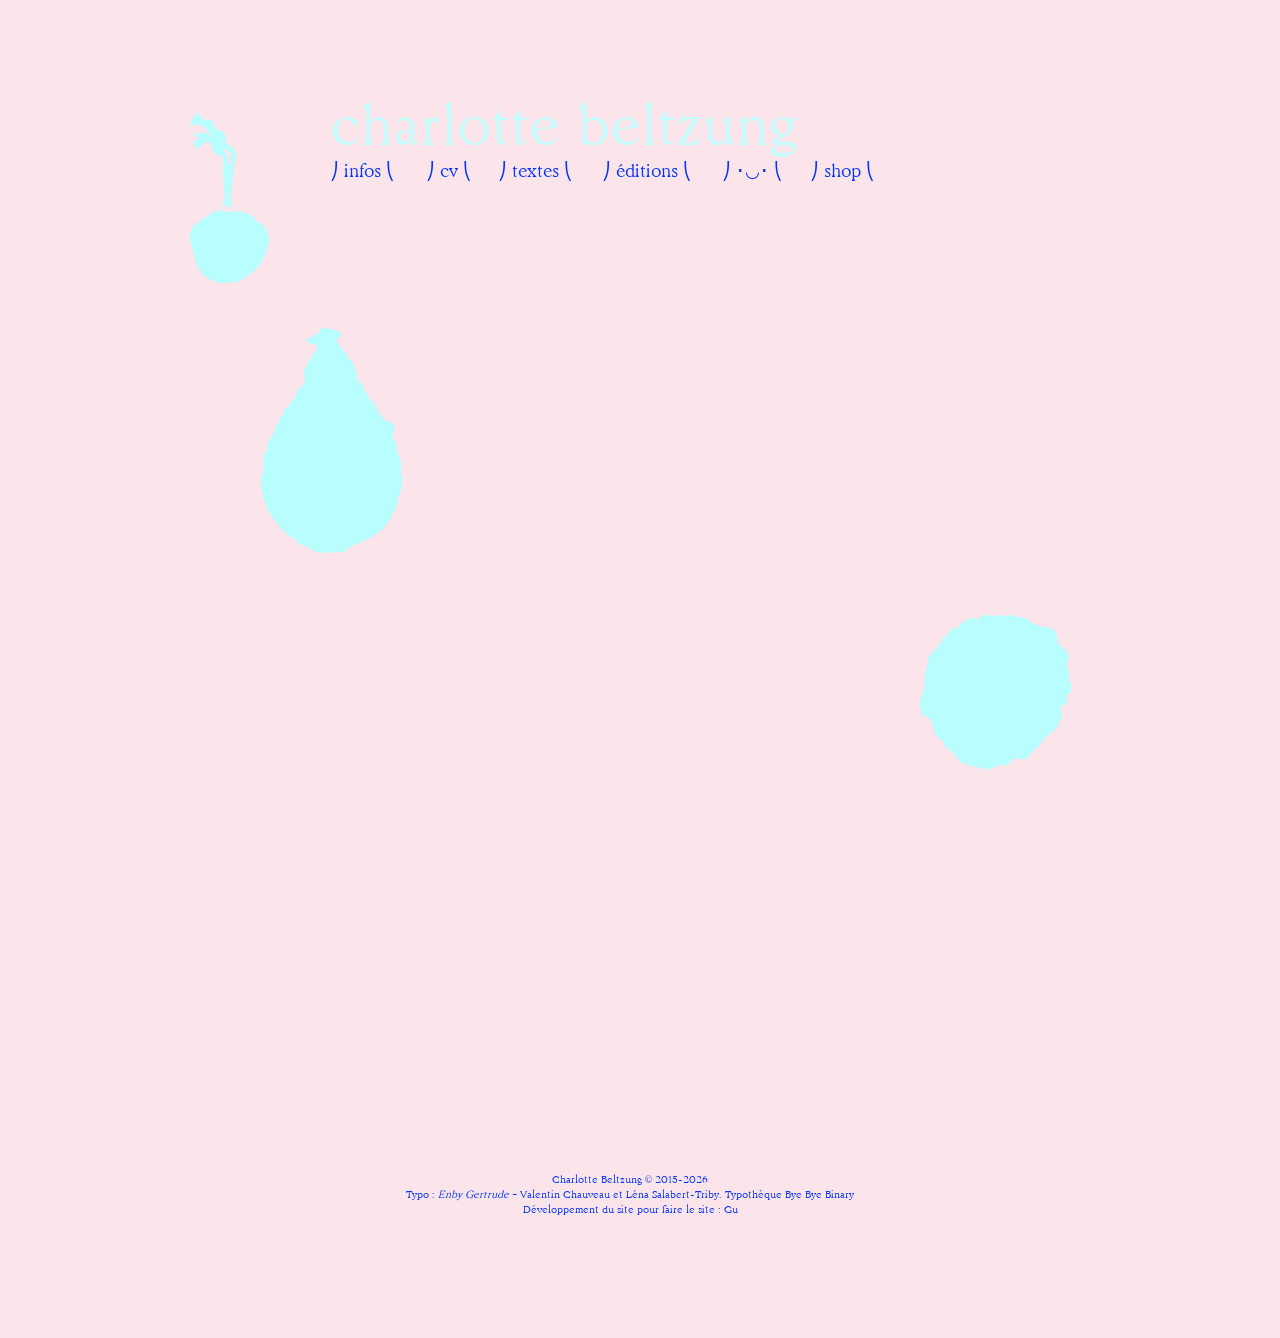
==== index.html @ 89a866c4 "Build static site" ====
<!DOCTYPE html>
<html lang="en">
<head>
  <meta charset="UTF-8">
  <meta name="viewport" content="width=device-width, initial-scale=1.0">
  <title>Home | My Site</title>
  <link rel="stylesheet" href="/styles.css">
  <style>
    #item-b92b303e-89dc-4830-81f2-93cc3a06e44d {
      left: 856px;
      top: 176px;
      width: 168px;
      font-family: Enby Gertrude roman;
      font-size: 50px;
      font-weight: 400;
      line-height: 1.50;
      text-align: left;
    }
    #item-344501e2-637c-48f3-b51e-4da12197b968 {
      left: 72px;
      top: 104px;
      width: 128px;
      font-family: Enby Gertrude roman;
      font-size: 50px;
      font-weight: 400;
      line-height: 1.50;
      text-align: left;
    }
    #item-5fe44d20-ec77-45d3-9b34-711eb3a9e10d {
      left: 160px;
      top: 312px;
      width: 160px;
      font-family: Enby Gertrude roman;
      font-size: 50px;
      font-weight: 400;
      line-height: 1.50;
      text-align: left;
    }
    #item-305d932a-0a5e-439e-b826-c49a116b7b3f {
      left: 0px;
      top: 1173px;
      width: 1080px;
      font-family: Enby Gertrude roman;
      font-size: 10px;
      font-weight: 400;
      line-height: 1.50;
      text-align: center;
    }
    #item-f249815c-7544-4540-9f7b-efadf0999ac2 {
      left: 384px;
      top: 1024px;
      width: 304px;
      font-family: Enby Gertrude roman;
      font-size: 50px;
      font-weight: 400;
      line-height: 1.50;
      text-align: left;
    }
    #item-e64b8ef5-e0ba-4381-8392-84f131d91210 {
      left: 328px;
      top: 728px;
      width: 208px;
      font-family: Enby Gertrude roman;
      font-size: 50px;
      font-weight: 400;
      line-height: 1.50;
      text-align: left;
    }
    #item-5e0be893-890f-403d-aab1-aa48977f5625 {
      left: 168px;
      top: 928px;
      width: 104px;
      font-family: Enby Gertrude roman;
      font-size: 50px;
      font-weight: 400;
      line-height: 1.50;
      text-align: left;
    }
    #item-91fe99e6-6d4f-41de-aadf-05c41461fd2d {
      left: 816px;
      top: 880px;
      width: 176px;
      font-family: Enby Gertrude roman;
      font-size: 50px;
      font-weight: 400;
      line-height: 1.50;
      text-align: left;
    }
    #item-cdb64701-e590-47ec-b477-6d836f34c813 {
      left: 600px;
      top: 808px;
      width: 160px;
      font-family: Enby Gertrude roman;
      font-size: 50px;
      font-weight: 400;
      line-height: 1.50;
      text-align: left;
    }
    #item-8095ab30-798c-4d25-96df-bf3b1e077636 {
      left: 336px;
      top: 328px;
      width: 144px;
      font-family: Enby Gertrude roman;
      font-size: 50px;
      font-weight: 400;
      line-height: 1.50;
      text-align: left;
    }
    #item-65bcb4c2-51f1-4f7a-b206-49928372e57a {
      left: 432px;
      top: 488px;
      width: 168px;
      font-family: Enby Gertrude roman;
      font-size: 50px;
      font-weight: 400;
      line-height: 1.50;
      text-align: left;
    }
    #item-8f64b403-0066-46c1-88e3-da09187cb82a {
      left: 600px;
      top: 224px;
      width: 272px;
      font-family: Enby Gertrude roman;
      font-size: 50px;
      font-weight: 400;
      line-height: 1.50;
      text-align: left;
    }
    #item-fe94d052-5dcd-44ce-bd36-a68719e176a7 {
      left: 0px;
      top: 584px;
      width: 288px;
      font-family: Enby Gertrude roman;
      font-size: 50px;
      font-weight: 400;
      line-height: 1.50;
      text-align: left;
    }
    #item-2a97a05c-0b4a-4922-881b-4a4889eb08a1 {
      left: 824px;
      top: 608px;
      width: 168px;
      font-family: Enby Gertrude roman;
      font-size: 50px;
      font-weight: 400;
      line-height: 1.50;
      text-align: left;
    }
    #item-2cfce991-9e2d-4e38-96de-de9f708f6d59 {
      left: 240px;
      top: 88px;
      width: 624px;
      font-family: Enby Gertrude roman;
      font-size: 55px;
      font-weight: 400;
      line-height: 1.50;
      text-align: left;
      color: #c7fcfe;
    }
    #item-b93ff44a-33c0-479b-9b1e-a15dd2b14f9c {
      left: 240px;
      top: 160px;
      width: 88px;
      font-family: Enby Gertrude roman;
      font-size: 17px;
      font-weight: 400;
      line-height: 1.50;
      text-align: left;
    }
    #item-ddbe6708-f2ee-4a0d-8244-897e764ec7b5 {
      left: 336px;
      top: 160px;
      width: 56px;
      font-family: Enby Gertrude roman;
      font-size: 17px;
      font-weight: 400;
      line-height: 1.50;
      text-align: left;
    }
    #item-772bcdea-447b-4ffe-bf41-00d6d46cdddc {
      left: 408px;
      top: 160px;
      width: 96px;
      font-family: Enby Gertrude roman;
      font-size: 17px;
      font-weight: 400;
      line-height: 1.50;
      text-align: left;
    }
    #item-096b9259-0c51-4e12-8662-7a31d0b88d48 {
      left: 512px;
      top: 160px;
      width: 112px;
      font-family: Enby Gertrude roman;
      font-size: 17px;
      font-weight: 400;
      line-height: 1.50;
      text-align: left;
      color: #0432ff;
    }
    #item-ac7fbeaa-ce84-4cc2-b0da-001e57c50001 {
      left: 632px;
      top: 160px;
      width: 72px;
      font-family: Enby Gertrude roman;
      font-size: 17px;
      font-weight: 400;
      line-height: 1.50;
      text-align: left;
    }
    #item-745afadb-0566-4f76-8ca8-e0eec0679df7 {
      left: 720px;
      top: 160px;
      width: 80px;
      font-family: Enby Gertrude roman;
      font-size: 17px;
      font-weight: 400;
      line-height: 1.50;
      text-align: left;
    }
    @media (max-width: 768px) {
      #item-2cfce991-9e2d-4e38-96de-de9f708f6d59 { order: 0; }
      #item-b93ff44a-33c0-479b-9b1e-a15dd2b14f9c { order: 1; }
      #item-ddbe6708-f2ee-4a0d-8244-897e764ec7b5 { order: 2; }
      #item-772bcdea-447b-4ffe-bf41-00d6d46cdddc { order: 3; }
      #item-096b9259-0c51-4e12-8662-7a31d0b88d48 { order: 4; }
      #item-ac7fbeaa-ce84-4cc2-b0da-001e57c50001 { order: 5; }
      #item-745afadb-0566-4f76-8ca8-e0eec0679df7 { order: 6; }
      #item-5fe44d20-ec77-45d3-9b34-711eb3a9e10d { order: 7; }
      #item-344501e2-637c-48f3-b51e-4da12197b968 { order: 8; }
      #item-8f64b403-0066-46c1-88e3-da09187cb82a { order: 9; }
      #item-b92b303e-89dc-4830-81f2-93cc3a06e44d { order: 10; }
      #item-8095ab30-798c-4d25-96df-bf3b1e077636 { order: 11; }
      #item-65bcb4c2-51f1-4f7a-b206-49928372e57a { order: 12; }
      #item-fe94d052-5dcd-44ce-bd36-a68719e176a7 { order: 13; }
      #item-2a97a05c-0b4a-4922-881b-4a4889eb08a1 { order: 14; }
      #item-e64b8ef5-e0ba-4381-8392-84f131d91210 { order: 15; }
      #item-cdb64701-e590-47ec-b477-6d836f34c813 { order: 16; }
      #item-5e0be893-890f-403d-aab1-aa48977f5625 { order: 17; }
      #item-91fe99e6-6d4f-41de-aadf-05c41461fd2d { order: 18; }
      #item-f249815c-7544-4540-9f7b-efadf0999ac2 { order: 19; }
      #item-305d932a-0a5e-439e-b826-c49a116b7b3f { order: 20; }
    }
  </style>
</head>
<body style="--color-text: #0432ff">
  <div class="canvas-outer" style="--canvas-min-height: 1338px;">
    <div class="canvas">
    <div id="item-b92b303e-89dc-4830-81f2-93cc3a06e44d" class="item item-image">
      <img class="image-main" src="/assets/images/d7d5a9831f5c35f6.png" alt=""><img class="image-hover" src="/assets/images/7c8d920f62d84755.png" alt="" aria-hidden="true">
    </div>
    <div id="item-344501e2-637c-48f3-b51e-4da12197b968" class="item item-image">
      <img class="image-main" src="/assets/images/8adf5beffcd3bb0d.png" alt=""><img class="image-hover" src="/assets/images/2231b42812bc0bb3.png" alt="" aria-hidden="true">
    </div>
    <div id="item-5fe44d20-ec77-45d3-9b34-711eb3a9e10d" class="item item-image">
      <img class="image-main" src="/assets/images/b55776100e3033c4.png" alt=""><img class="image-hover" src="/assets/images/ea244d6731e86ffb.png" alt="" aria-hidden="true">
    </div>
    <div id="item-305d932a-0a5e-439e-b826-c49a116b7b3f" class="item item-text">
      <p>Charlotte Beltzung © 2015-2026<br>Typo :&nbsp;<i>Enby Gertrude</i> – Valentin Chauveau et Léna Salabert-Triby. Typothèque Bye Bye Binary<br>Développement du site pour faire le site : Gu</p>
    </div>
    <div id="item-f249815c-7544-4540-9f7b-efadf0999ac2" class="item item-image">
      <img class="image-main" src="/assets/images/0e8d9962ea12a6c5.png" alt=""><img class="image-hover" src="/assets/images/d8ce12833bb15c5b.png" alt="" aria-hidden="true">
    </div>
    <div id="item-e64b8ef5-e0ba-4381-8392-84f131d91210" class="item item-image">
      <img class="image-main" src="/assets/images/ea34027113ace7c2.png" alt=""><img class="image-hover" src="/assets/images/77fad9e6f68b2826.png" alt="" aria-hidden="true">
    </div>
    <div id="item-5e0be893-890f-403d-aab1-aa48977f5625" class="item item-image">
      <img class="image-main" src="/assets/images/5b84ac9915c5581a.png" alt=""><img class="image-hover" src="/assets/images/3ee4d8bd1bd30654.png" alt="" aria-hidden="true">
    </div>
    <div id="item-91fe99e6-6d4f-41de-aadf-05c41461fd2d" class="item item-image">
      <img class="image-main" src="/assets/images/8c93058701269018.png" alt=""><img class="image-hover" src="/assets/images/7e798b3d0cc16b9f.png" alt="" aria-hidden="true">
    </div>
    <div id="item-cdb64701-e590-47ec-b477-6d836f34c813" class="item item-image">
      <img class="image-main" src="/assets/images/6049cd9b9183f613.png" alt=""><img class="image-hover" src="/assets/images/415221df39b149b3.png" alt="" aria-hidden="true">
    </div>
    <div id="item-8095ab30-798c-4d25-96df-bf3b1e077636" class="item item-image">
      <img class="image-main" src="/assets/images/2e9f4b2ea1cacf44.png" alt=""><img class="image-hover" src="/assets/images/25e3aa0133b4276f.png" alt="" aria-hidden="true">
    </div>
    <div id="item-65bcb4c2-51f1-4f7a-b206-49928372e57a" class="item item-image">
      <img class="image-main" src="/assets/images/4dd044551769eb13.png" alt=""><img class="image-hover" src="/assets/images/1abc0dc3e08cd17b.png" alt="" aria-hidden="true">
    </div>
    <div id="item-8f64b403-0066-46c1-88e3-da09187cb82a" class="item item-image">
      <img class="image-main" src="/assets/images/e087e92d8fcd3c89.png" alt=""><img class="image-hover" src="/assets/images/d9fd8f414fcd2d4a.png" alt="" aria-hidden="true">
    </div>
    <div id="item-fe94d052-5dcd-44ce-bd36-a68719e176a7" class="item item-image">
      <img class="image-main" src="/assets/images/d185064d14bb7aa6.png" alt=""><img class="image-hover" src="/assets/images/f5c5bf6e6a52b2b7.png" alt="" aria-hidden="true">
    </div>
    <div id="item-2a97a05c-0b4a-4922-881b-4a4889eb08a1" class="item item-image">
      <img class="image-main" src="/assets/images/06c100a81f025ae7.png" alt=""><img class="image-hover" src="/assets/images/ae5133d62c38db6f.png" alt="" aria-hidden="true">
    </div>
    <div id="item-2cfce991-9e2d-4e38-96de-de9f708f6d59" class="item item-text">
      <a href="/"><p>charlotte beltzung</p></a>
    </div>
    <div id="item-b93ff44a-33c0-479b-9b1e-a15dd2b14f9c" class="item item-text">
      <a href="/infos/"><p>⎠ infos ⎝</p></a>
    </div>
    <div id="item-ddbe6708-f2ee-4a0d-8244-897e764ec7b5" class="item item-text">
      <a href="/cv/"><p>⎠ cv ⎝</p></a>
    </div>
    <div id="item-772bcdea-447b-4ffe-bf41-00d6d46cdddc" class="item item-text">
      <a href="/textes/"><p>⎠ textes ⎝</p></a>
    </div>
    <div id="item-096b9259-0c51-4e12-8662-7a31d0b88d48" class="item item-text">
      <a href="/editions/"><p>⎠ éditions ⎝</p></a>
    </div>
    <div id="item-ac7fbeaa-ce84-4cc2-b0da-001e57c50001" class="item item-text">
      <a href="/hehe/"><p>⎠ ･◡･ ⎝</p></a>
    </div>
    <div id="item-745afadb-0566-4f76-8ca8-e0eec0679df7" class="item item-text">
      <a href="/shop/"><p>⎠ shop ⎝</p></a>
    </div>
    </div>
  </div>
<script>
(function() {
  var desktopWidth = 1100;
  var breakpoint = 768;
  function updateScale() {
    var w = window.innerWidth || document.documentElement.clientWidth;
    var scale = 1;
    if (breakpoint > 0 && w <= breakpoint) {
      scale = 1;
    } else if (w < desktopWidth) {
      scale = w / desktopWidth;
    }
    document.documentElement.style.setProperty('--canvas-scale', String(scale));
  }
  window.addEventListener('resize', updateScale);
  updateScale();
})();
</script>
<script>
(function() {
  var items = document.querySelectorAll('.item-image');
  for (var i = 0; i < items.length; i++) {
    (function(el) {
      if (!el.querySelector('.image-hover')) return;
      el.addEventListener('touchstart', function() { el.classList.add('touching'); }, {passive: true});
      el.addEventListener('touchend', function() { el.classList.remove('touching'); });
      el.addEventListener('touchcancel', function() { el.classList.remove('touching'); });
    })(items[i]);
  }
})();
</script>
</body>
</html>
---- styles.css ----
* {
  margin: 0;
  padding: 0;
  box-sizing: border-box;
}

:root {
  --color-background: #fbe5eb;
  --color-text: #0432ff;
  --canvas-width: 1100px;
  --canvas-mobile-width: 390px;
  --breakpoint-mobile: 768px;
  --canvas-scale: 1;
  --grid-size: 8px;
  --font-family: system-ui, -apple-system, "Segoe UI", Roboto, Helvetica, Arial, sans-serif;
  --font-size: 16px;
  --font-weight: 400;
  --line-height: 1.50;
}

@font-face {
  font-family: 'Director Regular';
  src: url('/assets/fonts/1771945637785-Latitude-Regular.ttf');
  font-weight: 400;
  font-style: normal;
}

@font-face {
  font-family: 'Latitude Regular';
  src: url('/assets/fonts/1772125392711-Latitude-Regular.ttf');
  font-weight: 400;
  font-style: normal;
}

@font-face {
  font-family: 'Enby Gertrude roman';
  src: url('/assets/fonts/1772200416760-Enby_Gertrude_roman.ttf');
  font-weight: 400;
  font-style: normal;
}

body {
  background-color: var(--color-background);
  color: var(--color-text);
  font-family: var(--font-family, sans-serif);
  font-size: var(--font-size, 16px);
  font-weight: var(--font-weight, 400);
  line-height: var(--line-height, 1.5);
  min-height: 100vh;
}

a {
  color: inherit;
  text-decoration: none;
}

a:visited {
  color: inherit;
}

a:hover {
  cursor: pointer;
}

.canvas-outer {
  position: relative;
  width: calc(var(--canvas-width) * var(--canvas-scale));
  min-height: calc(var(--canvas-min-height, 0px) * var(--canvas-scale));
  margin: 0 auto;
}

.canvas {
  position: absolute;
  top: 0;
  left: 0;
  width: var(--canvas-width);
  min-height: var(--canvas-min-height, 0px);
  transform: scale(var(--canvas-scale));
  transform-origin: top left;
}

.item {
  position: absolute;
}

.item-image {
  position: absolute;
}

.item-image img {
  width: 100%;
  height: auto;
  display: block;
}

.item-image .image-hover {
  position: absolute;
  inset: 0;
  opacity: 0;
}

@media (hover: hover) {
  .item-image:hover .image-hover {
    opacity: 1;
  }
}

.item-image.touching .image-hover {
  opacity: 1;
}

.item-video video {
  width: 100%;
  height: 100%;
  border: 0;
  display: block;
}

.item-audio {
  width: 100%;
}

.item-audio audio {
  width: 100%;
  display: block;
}

@media (max-width: 768px) {
  :root {
    --canvas-scale: 1;
  }
  .canvas-outer {
    width: min(100%, var(--canvas-mobile-width));
    min-height: auto;
  }
  .canvas {
    position: static;
    width: 100%;
    min-height: auto !important;
    display: flex;
    flex-direction: column;
    gap: 24px;
    padding: 24px;
    transform: none;
  }

  .item {
    position: static;
    width: 100% !important;
    left: auto !important;
    top: auto !important;
  }

  .item-image {
    position: relative;
    width: 100%;
  }
}
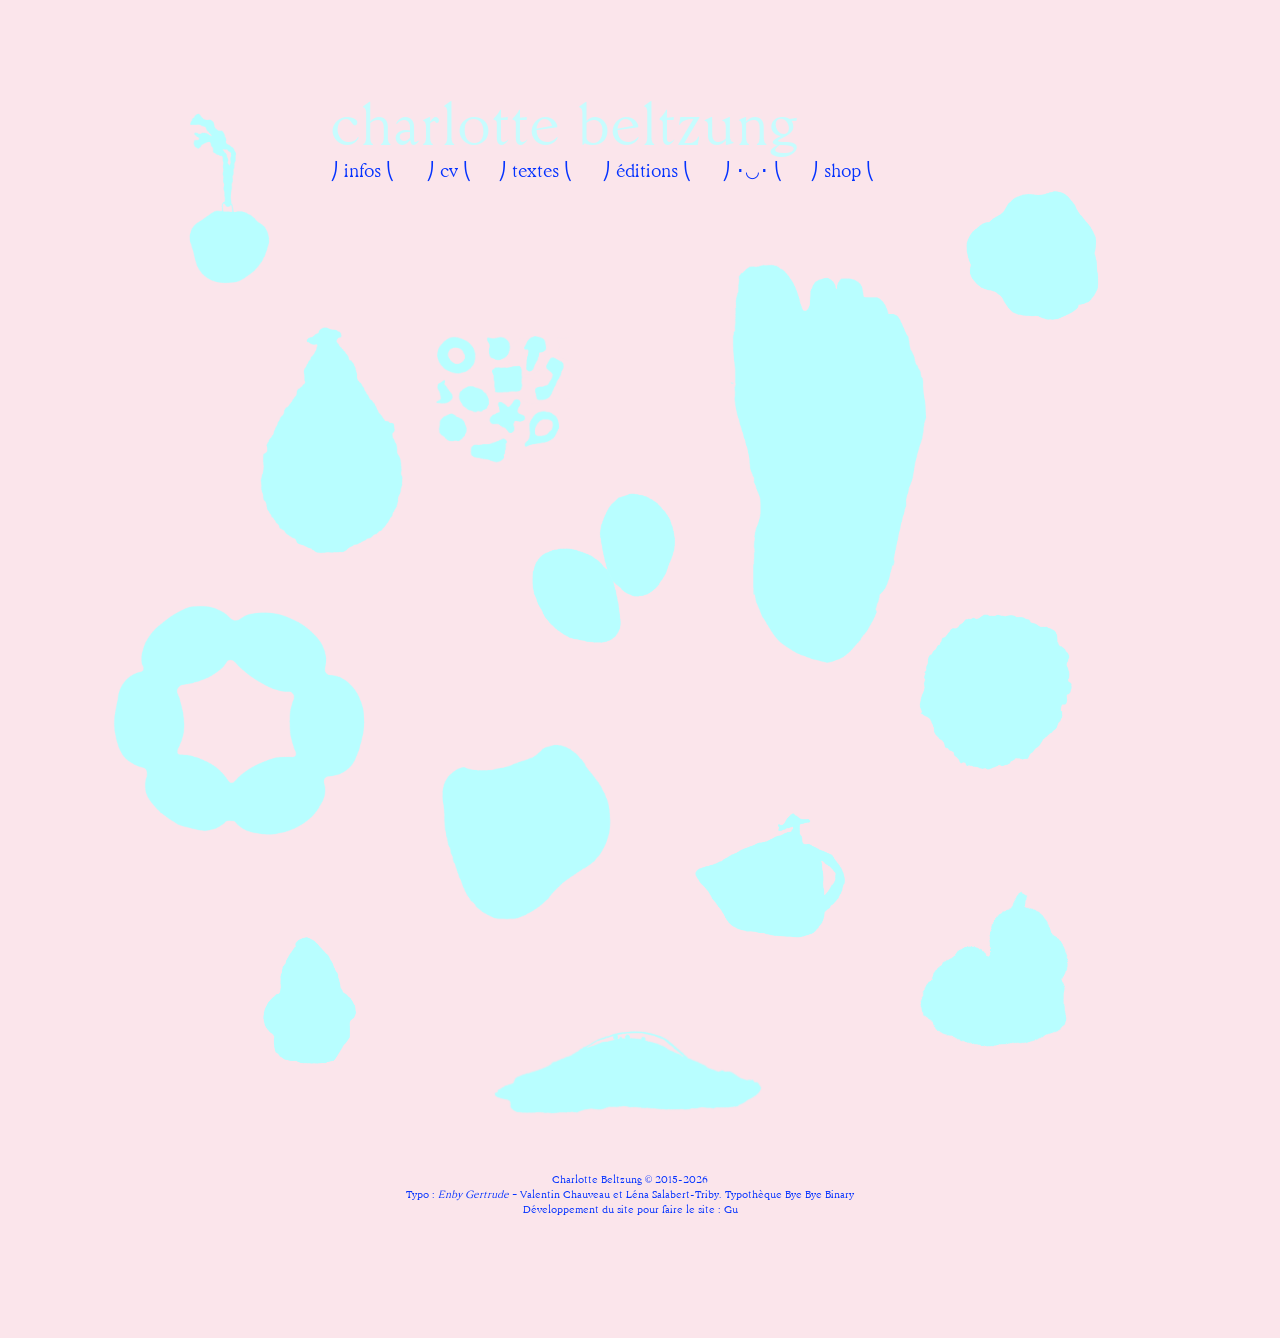
==== commit bc685e88: "Update index.html" ====
--- a/index.html
+++ b/index.html
@@ -3,7 +3,7 @@
 <head>
   <meta charset="UTF-8">
   <meta name="viewport" content="width=device-width, initial-scale=1.0">
-  <title>Home | My Site</title>
+  <title>charlotte beltzung</title>
   <link rel="stylesheet" href="/styles.css">
   <style>
     #item-b92b303e-89dc-4830-81f2-93cc3a06e44d {
